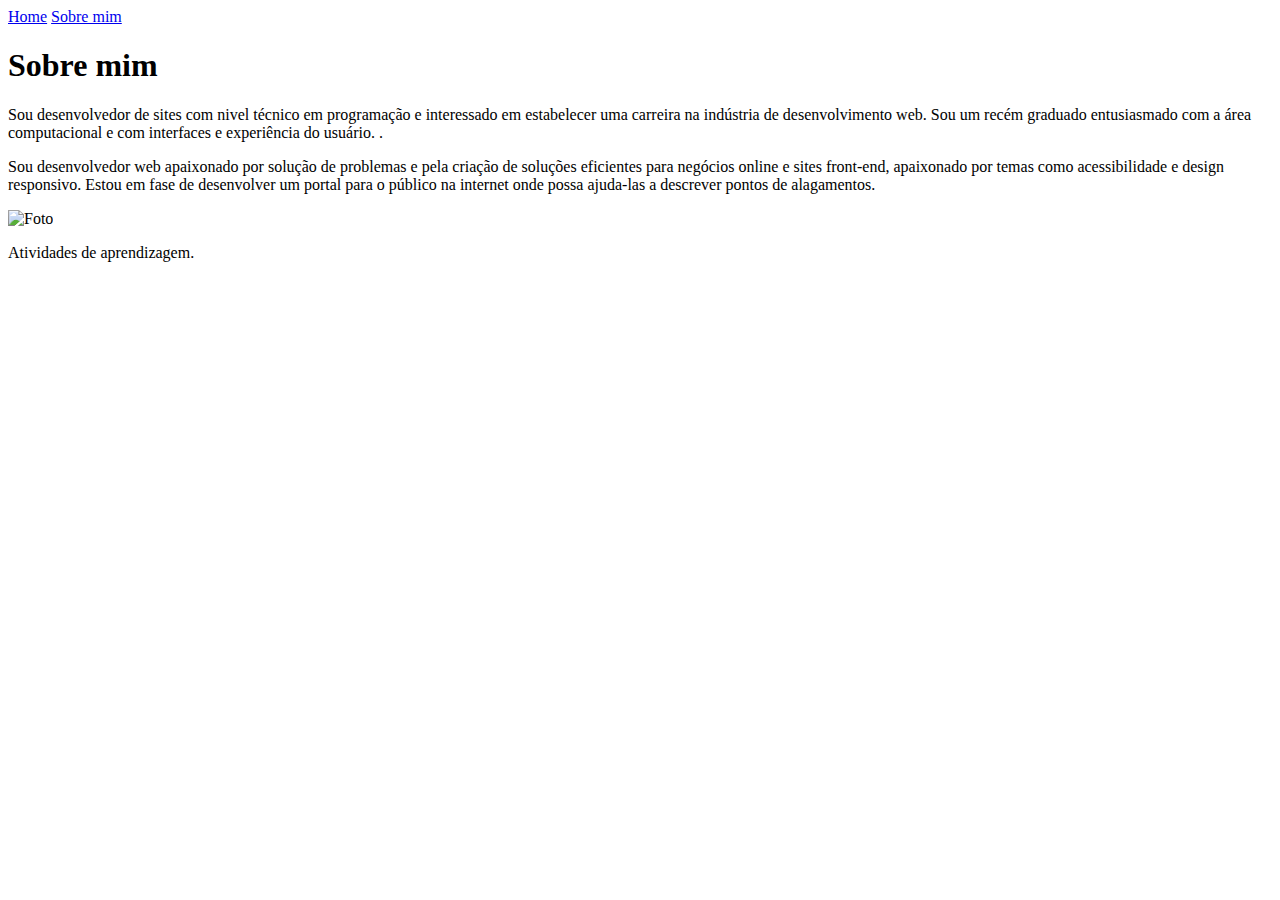
==== about.html @ 69e9b224 "Add files via upload" ====
<!DOCTYPE html>
<html lang="pt-br">

<head>
    <meta charset="UTF-8">
    <meta http-equiv="X-UA-Compatible" content="IE=edge">
    <meta name="viewport" content="width=device-width, initial-scale=1.0">
    <title>Sobre mim</title>
    <link rel="stylesheet" href="./styles/style.css">
</head>

<body>
    <header class="cabecalho">
        <nav class="cabecalho__menu">
            <a class="cabecalho__menu__link" href="index.html">Home</a>
            <a class="cabecalho__menu__link" href="about.html">Sobre mim</a>
        </nav>
    </header>

    <main class="apresentacao">
        <section class="apresentacao__conteudo">
            <h1 class="apresentacao__conteudo__titulo">Sobre mim</h1>
            <p class="apresentacao__conteudo__texto">Sou desenvolvedor de sites com nivel técnico em programação e
                interessado em estabelecer uma carreira na indústria de desenvolvimento web. Sou um recém graduado
                entusiasmado com a área computacional e com interfaces e experiência do usuário. .
            </p>
            <p class="apresentacao__conteudo__texto">
                Sou desenvolvedor web apaixonado por solução de problemas e pela criação de soluções eficientes para
                negócios online e sites front-end, apaixonado por temas como acessibilidade e design responsivo. Estou
                em fase de desenvolver um portal para o público na internet onde possa ajuda-las a descrever pontos de
                alagamentos. </p>
        </section>
        <img class="apresentacao__imagem" src="./assets/imagem-removebg-preview.png" alt="Foto">
    </main>

    <footer class="rodape">
        <p>Atividades de aprendizagem.</p>
    </footer>
</body>

</html>
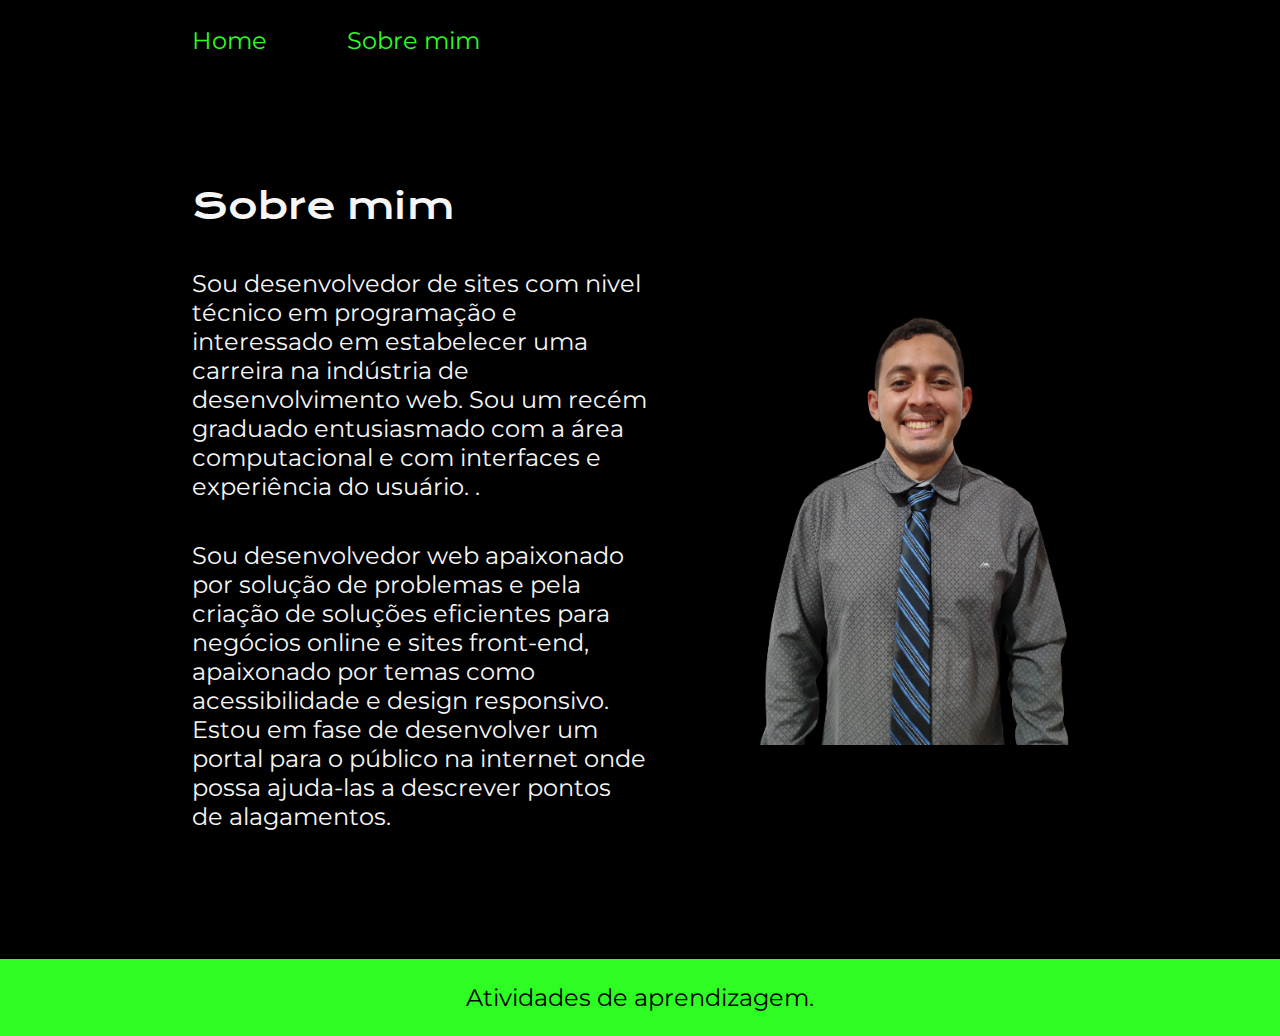
==== commit 16449ad9: "Add files via upload" ====
--- a/about.html
+++ b/about.html
@@ -6,7 +6,7 @@
     <meta http-equiv="X-UA-Compatible" content="IE=edge">
     <meta name="viewport" content="width=device-width, initial-scale=1.0">
     <title>Sobre mim</title>
-    <link rel="stylesheet" href="./styles/style.css">
+    <link rel="stylesheet" href="style.css">
 </head>
 
 <body>
@@ -30,7 +30,7 @@
                 em fase de desenvolver um portal para o público na internet onde possa ajuda-las a descrever pontos de
                 alagamentos. </p>
         </section>
-        <img class="apresentacao__imagem" src="./assets/imagem-removebg-preview.png" alt="Foto">
+        <img class="apresentacao__imagem" src="imagem-removebg-preview.png" alt="Foto">
     </main>
 
     <footer class="rodape">
--- a/style.css
+++ b/style.css
@@ -0,0 +1,137 @@
+@import url('https://fonts.googleapis.com/css2?family=Krona+One&family=Montserrat&display=swap');
+
+:root {
+    --cor-primaria: #000000;
+    --cor-secundaria: #F6F6F6;
+    --cor-terciaria: #2dfd22;
+    --cor-hover: #272727;
+
+    --fonte-primaria: 'Krona One', sans-serif;
+    --fonte-secundaria: 'Montserrat', sans-serif;
+}
+
+* {
+    margin: 0;
+    padding: 0;
+}
+
+body {
+    height: 100vh;
+    box-sizing: border-box;
+    background-color: var(--cor-primaria);
+    color: var(--cor-secundaria);
+}
+
+.cabecalho {
+    padding: 2% 0% 0% 15%;
+}
+
+.cabecalho__menu {
+    display: flex;
+    gap: 80px;
+}
+
+.cabecalho__menu__link {
+    font-family: var(--fonte-secundaria);
+    font-size: 1.5rem;
+    font-weight: 400;
+    color: var(--cor-terciaria);
+    text-decoration: none;
+}
+
+.apresentacao {
+    margin: 10% 15%;
+    display: flex;
+    align-items: center;
+    justify-content: space-between;
+    gap: 82px;
+}
+
+.apresentacao__conteudo {
+    width: 615px;
+    display: flex;
+    flex-direction: column;
+    gap: 40px;
+}
+
+.apresentacao__conteudo__titulo {
+    font-size: 36px;
+    font-family: var(--fonte-primaria);
+    font-weight: 300;
+}
+
+.titulo-destaque {
+    color: var(--cor-terciaria);
+    font-size: 24px;
+}
+
+.apresentacao__conteudo__texto {
+    font-size: 1.5rem;
+    font-family: var(--fonte-secundaria);
+}
+
+.apresentacao__links {
+    display: flex;
+    flex-direction: column;
+    justify-content: space-between;
+    align-items: center;
+    gap: 32px;
+}
+
+.apresentacao__links__subtitulo {
+    font-family: var(--fonte-primaria);
+    font-weight: 400;
+    font-size: 1.5rem;
+}
+
+.apresentacao__links__navegacao {
+    display: flex;
+    justify-content: center;
+    gap: 16px;
+    border: 2px solid var(--cor-terciaria);
+    width: 50%;
+    text-align: center;
+    border-radius: 8px;
+    font-size: 1.5rem;
+    font-weight: 400;
+    padding: 21.5px 0;
+    text-decoration: none;
+    color: var(--cor-secundaria);
+    font-family: var(--fonte-secundaria);
+}
+
+.apresentacao__links__link:hover {
+    background-color: var(--cor-hover);
+}
+
+.apresentacao__imagem {
+    width: 40%;
+    display: flex;
+    align-items: center;
+    justify-content: space-between;
+}
+
+.rodape {
+    color: var(--cor-primaria);
+    background-color: var(--cor-terciaria);
+    padding: 24px;
+    text-align: center;
+    font-family: var(--fonte-secundaria);
+    font-size: 1.5rem;
+    font-weight: 400;
+}
+
+@media (max-width: 700px) {
+    .cabecalho {
+        padding: 10%;
+    }
+
+    .cabecalho__menu {
+        justify-content: center;
+    }
+
+    .apresentacao {
+        flex-direction: column-reverse;
+    }
+
+}